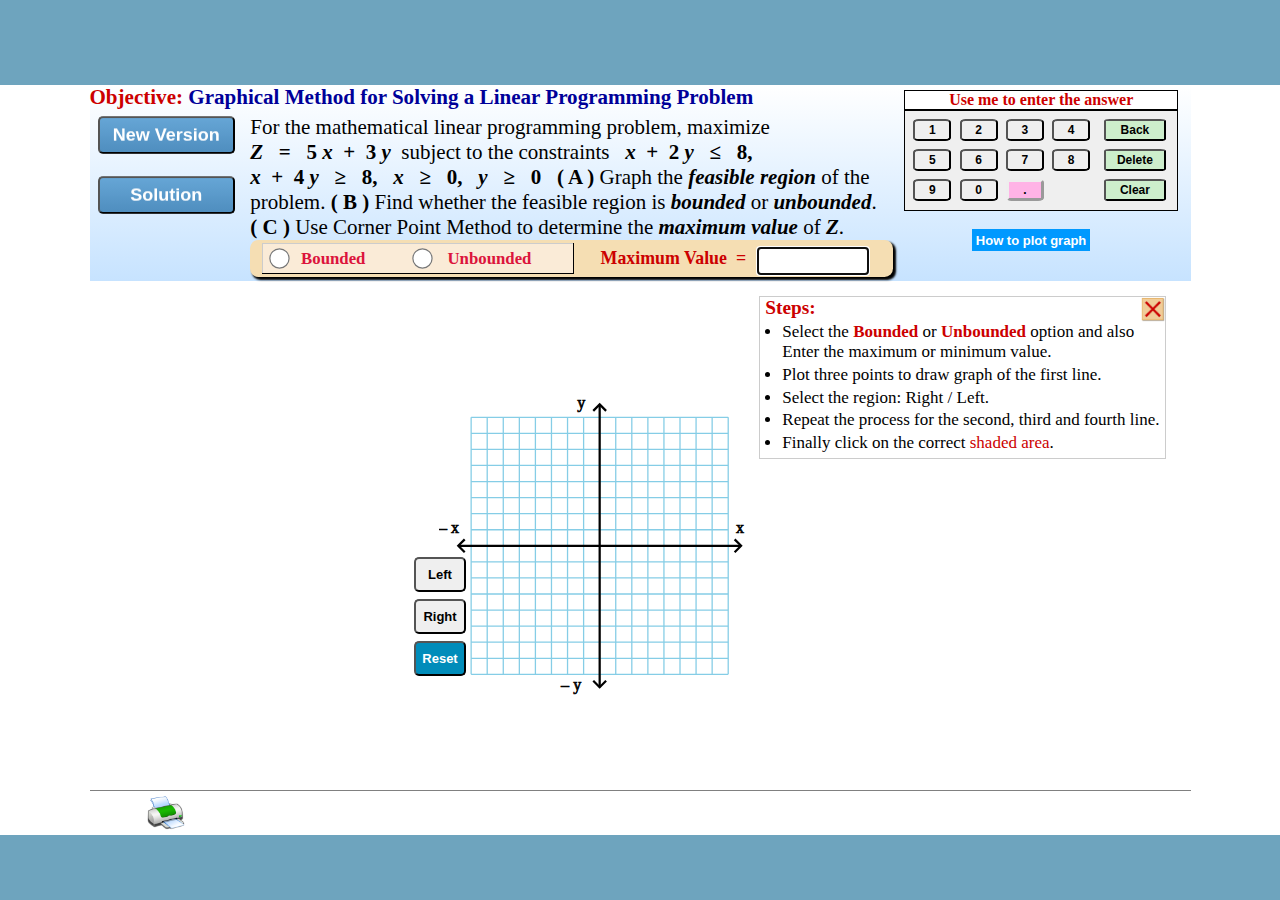
==== index.html @ 3a73b986 "push whole project" ====
<html>
<head>
    <title>Home</title>
    <meta name="GENERATOR" content="Microsoft Visual Studio .NET 7.1">
    <meta name="CODE_LANGUAGE" content="C#">
    <meta name="vs_defaultClientScript" content="JavaScript">
    <meta name="vs_targetSchema" content="http://schemas.microsoft.com/intellisense/ie5">
	<meta name="viewport" content="width=device-width">
</head>
<frameset id="FrameSetMain" rows="85px,*,65px" border="0" framespacing="0" frameborder="0">
    <frame id="TitleFrame" name="TitleFrame" scrolling="no" noresize=""  src="Header.html" >
    <frameset id="frameMain" cols="0px,*">
        <frame id="API" name="API" scrolling="no" src="../FrameHandler.htm">
        <frame id="ContentFrame" name="ContentFrame" scrolling="yes" src="N12123Exp1.html">
    </frameset>
    <frame id="NavFrame" name="NavFrame" scrolling="no" noresize="" src="Header.html" >
</frameset><noframes></noframes>
</html>
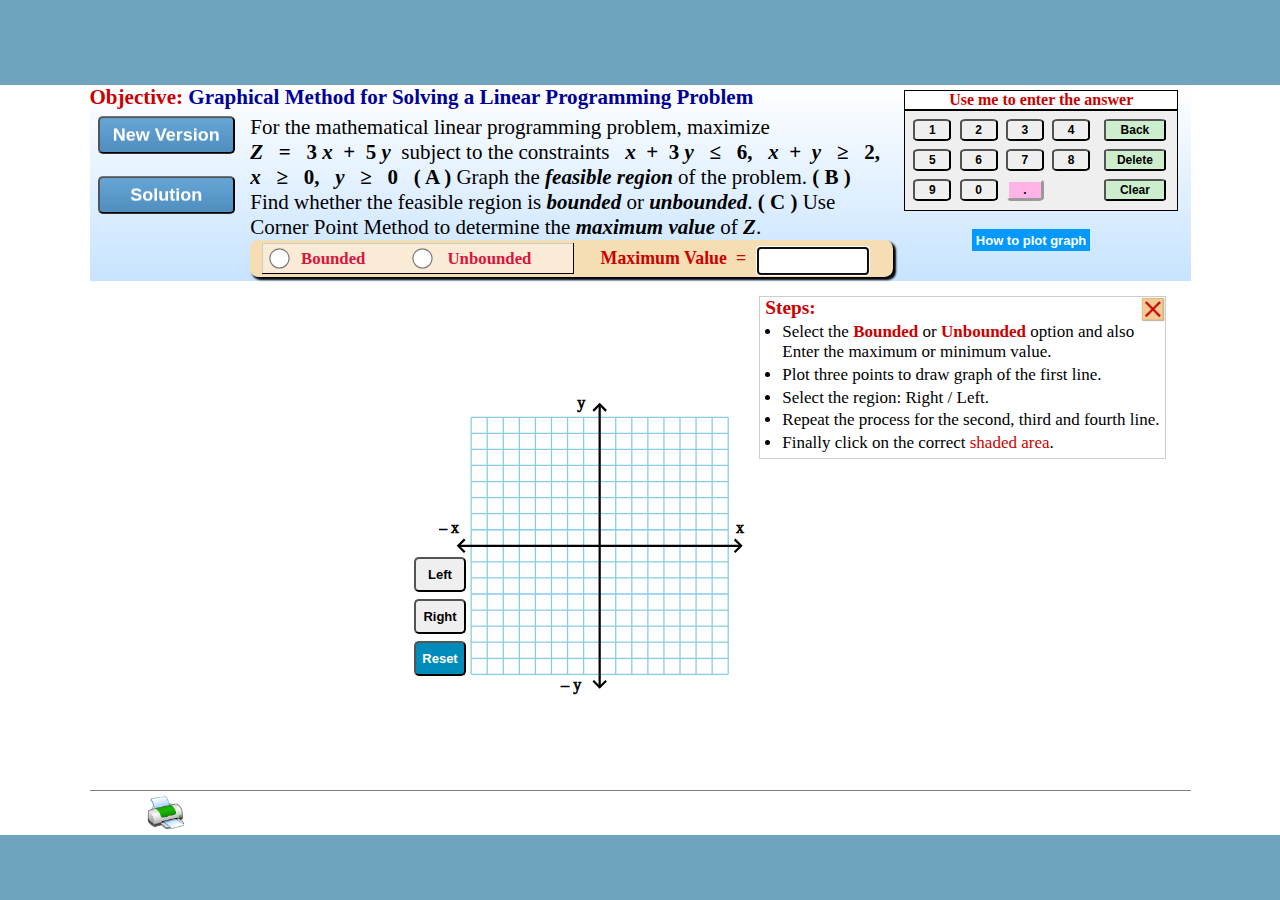
==== commit d57a00c3: "merge" ====
--- a/index.html
+++ b/index.html
@@ -11,7 +11,7 @@
     <frame id="TitleFrame" name="TitleFrame" scrolling="no" noresize=""  src="Header.html" >
     <frameset id="frameMain" cols="0px,*">
         <frame id="API" name="API" scrolling="no" src="../FrameHandler.htm">
-        <frame id="ContentFrame" name="ContentFrame" scrolling="yes" src="N12123Exp1.html">
+        <frame id="ContentFrame" name="ContentFrame" scrolling="yes" src="main.html">
     </frameset>
     <frame id="NavFrame" name="NavFrame" scrolling="no" noresize="" src="Header.html" >
 </frameset><noframes></noframes>
